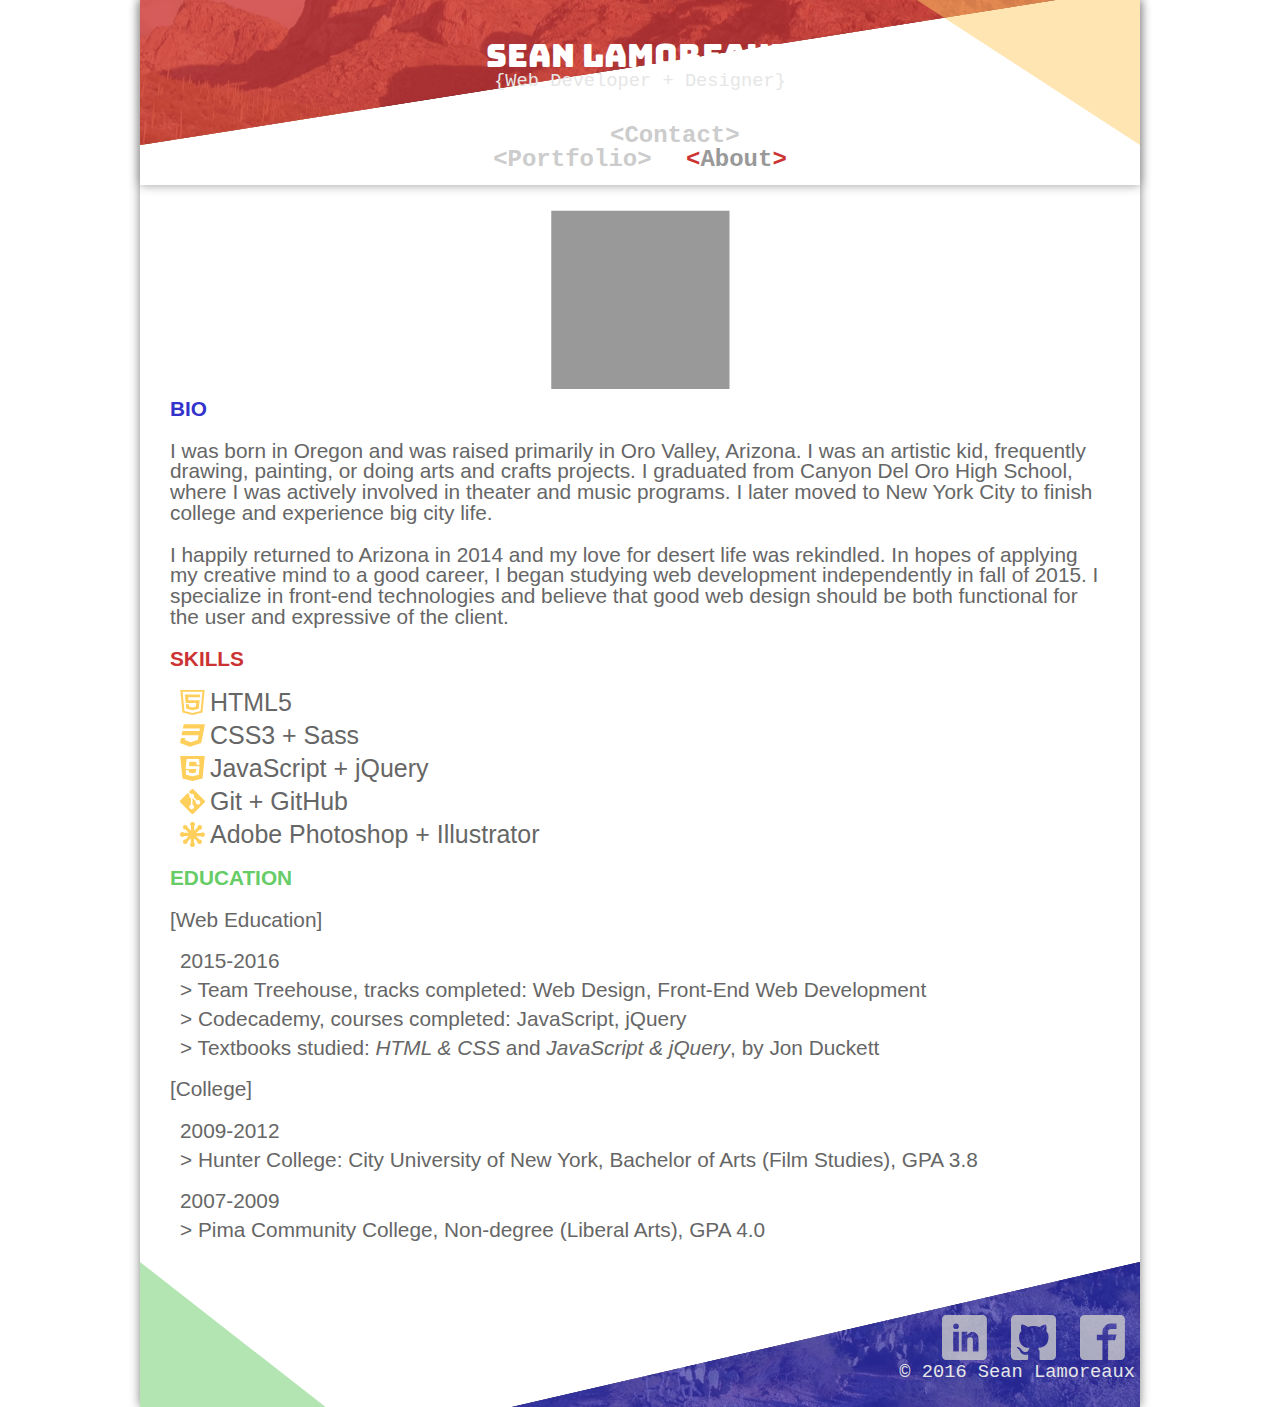
==== index.html @ a8bf20d6 "Initial commit containing all files/folders for project. Current state of project is mobile-size-ver" ====
<!DOCTYPE html>
<html>

<head>
  <meta charset="utf-8">
  <meta name="viewport" content="width=device-width, initial-scale=1.0">
  <title>Sean Lamoreaux: Front-End Web Developer + Designer</title>
  <link rel="stylesheet" type="text/css" href="reset.css" />
  <link href='https://fonts.googleapis.com/css?family=Bungee' rel='stylesheet' type='text/css'>
  <link rel="stylesheet" type="text/css" href="css/main.css" />
</head>

<body>
<div class="container">
<header>
  <hgroup>
  <h1>Sean Lamoreaux</h1><h3>{Web Developer + Designer}</h3>
  </hgroup>

  <div id="red">
    <div id="header-bg">
      <div id="red2"></div>
    </div>
  </div>

  <div id="yellow"></div>

  <nav>
    <ul>
      <li><a href="contact.html"><span>&lt;</span>Contact<span>&gt;</span></a></li>
      <li><a href="portfolio.html"><span>&lt;</span>Portfolio<span>&gt;</span></a></li>
      <li><a href="index.html" class="current"><span>&lt;</span>About<span>&gt;</span></a></li>
    </ul>
  </nav>
</header>

<div class="content">
  <div id="content-container">
   <div id="about">

    <img src="img/photoplaceholder.png" alt="placeholder" />

    <div id="bio">
      <p class="title">BIO</p>
      <p>I was born in Oregon and was raised primarily in Oro Valley, Arizona. I was an artistic kid, frequently drawing, painting, or doing arts and crafts projects. I graduated from Canyon Del Oro High School, where I was actively involved in theater and music programs. I later moved to New York City to finish college and experience big city life.</p>

      <p>I happily returned to Arizona in 2014 and my love for desert life was rekindled. In hopes of applying my creative mind to a good career, I began studying web development independently in fall of 2015. I specialize in front-end technologies and believe that good web design should be both functional for the user and expressive of the client.</p>
    </div>

    <div id="skills">
      <p class="title">SKILLS</p>
      <ul>
      	<li>HTML5</li>
      	<li>CSS3 + Sass</li>
      	<li>JavaScript + jQuery</li>
      	<li>Git + GitHub</li>
      	<li>Adobe Photoshop + Illustrator</li>
      </ul>
    </div>

    <div id="education">
      <p class="title">EDUCATION</p>
      <p>[Web Education]</p>

      <ul>
        <li>2015-2016</li>
        <li>&gt; Team Treehouse, tracks completed: Web Design, Front-End Web Development</li>
        <li>&gt; Codecademy, courses completed: JavaScript, jQuery</li>
        <li>&gt; Textbooks studied: <i>HTML &amp; CSS</i> and <i>JavaScript &amp; jQuery</i>, by Jon Duckett</li>
      </ul>

      <p>[College]</p>
      <ul>
        <li>2009-2012</li>
        <li>&gt; Hunter College: City University of New York, Bachelor of Arts (Film Studies), GPA 3.8</li>
      </ul>

      <ul>
        <li>2007-2009</li>
        <li>&gt; Pima Community College, Non-degree (Liberal Arts), GPA 4.0</li>
      </ul>
    </div>

    </div><!--about-->
  </div><!--content-container-->
</div> <!--content-->

<footer>
  <div id="fgroup">
    <a href="https://www.linkedin.com/in/sean-lamoreaux-163325121" target="_blank">
    <svg xmlns="http://www.w3.org/2000/svg" width="45" height="45" viewBox="0 0 45 45"><title>linkedin</title><path fill="#ccc"  d="M40.7,0H4.21A4.22,4.22,0,0,0,0,4.21V40.7a4.22,4.22,0,0,0,4.21,4.21H40.7a4.22,4.22,0,0,0,4.21-4.21V4.21A4.22,4.22,0,0,0,40.7,0ZM16.84,36.49H11.23V16.84h5.61ZM14,14a2.81,2.81,0,1,1,2.81-2.81A2.8,2.8,0,0,1,14,14ZM36.49,36.49H30.88V25.26a2.81,2.81,0,1,0-5.61,0V36.49H19.65V16.84h5.61v3.48c1.16-1.59,2.93-3.48,4.91-3.48,3.49,0,6.32,3.14,6.32,7Z" style="opacity:0.8"/></svg>
    </a>
    <a href="https://github.com/sclamoreaux" target="_blank">
    <svg xmlns="http://www.w3.org/2000/svg" width="45" height="45" viewBox="0 0 45 45"><title>github</title><path fill="#ccc"  d="M45,4.21V40.79A4.21,4.21,0,0,1,40.79,45H29.71l-.24,0a1,1,0,0,1-.37-.13,1.12,1.12,0,0,1-.55-1c0-.75,0-3.24,0-6.33A5.52,5.52,0,0,0,27,33.23c5.14-.57,10.54-2.52,10.54-11.39a8.93,8.93,0,0,0-2.37-6.2,8.27,8.27,0,0,0-.23-6.11S33,8.91,28.6,11.9A21.81,21.81,0,0,0,17,11.9c-4.41-3-6.35-2.37-6.35-2.37a8.27,8.27,0,0,0-.23,6.11,9,9,0,0,0-2.37,6.2c0,8.85,5.39,10.83,10.52,11.41a5,5,0,0,0-1.47,3.09c-1.32.59-4.66,1.61-6.72-1.92A4.84,4.84,0,0,0,6.88,32s-2.25,0-.16,1.41a6.11,6.11,0,0,1,2.57,3.38s1.35,4.12,7.78,2.72c0,1.93,0,3.75,0,4.3a1.08,1.08,0,0,1-1,1.13.39.39,0,0,1-.15,0H4.21A4.21,4.21,0,0,1,0,40.79V4.21A4.21,4.21,0,0,1,4.21,0H40.79A4.21,4.21,0,0,1,45,4.21Z" style="opacity:0.8"/></svg>
    </a>
    <a href="http://facebook.com/seanlamoreaux" target="_blank">
    <svg xmlns="http://www.w3.org/2000/svg" width="45" height="45" viewBox="0 0 45 45"><title>facebook</title><path fill="#ccc"  d="M40.7,0H4.21A4.22,4.22,0,0,0,0,4.21V40.7a4.22,4.22,0,0,0,4.21,4.21H22.46V25.26H16.84V19.65h5.61V16.84a8.44,8.44,0,0,1,8.42-8.42h5.61V14H30.88a2.82,2.82,0,0,0-2.81,2.81v2.81h8.42l-1.4,5.61h-7V44.91H40.7a4.22,4.22,0,0,0,4.21-4.21V4.21A4.22,4.22,0,0,0,40.7,0Z" style="opacity:0.8"/></svg>
    </a>
    <h3>&copy; 2016 Sean Lamoreaux</h3>
  </div>

  <div id="green"></div>

  <div id="blue">
    <div id="footer-bg">
      <div id="blue2"></div>
    </div>
  </div>
</footer>
</div>

<script src="https://code.jquery.com/jquery-1.12.0.min.js" type="text/javascript" charset="utf-8"></script>
<script src="nav.js" type="text/javascript" charset="utf-8"></script>
</body>

</html>
---- css/main.css ----
* {
  box-sizing: border-box; }

.container {
  margin: 0 auto;
  width: 100%; }
  @media screen and (min-width: 1000px) {
    .container {
      max-width: 1000px;
      box-shadow: 0px 0px 10px gray; } }

.content {
  padding-top: 15px;
  margin: 0 auto;
  width: 94%;
  min-height: 500px; }

#yellow, #green {
  position: absolute;
  z-index: 100; }

header, footer {
  max-width: 100%;
  position: relative;
  overflow: hidden; }

header {
  box-shadow: 0px 0px 10px #999999; }

hgroup {
  position: absolute;
  z-index: 200;
  width: 100%;
  top: 40px;
  text-align: center; }

header nav {
  position: relative;
  bottom: 5px; }

#red {
  width: 100%;
  height: 145px;
  background-color: rgba(204, 51, 51, 0.8);
  transform: skewY(-9deg);
  transform-origin: 0%;
  overflow: hidden; }

#header-bg {
  width: 100%;
  height: 100%;
  background-color: inherit;
  transform: skewY(9deg);
  transform-origin: 0%;
  background-image: url("../main-bg.jpg");
  background-repeat: no-repeat;
  background-position: center; }

#red2 {
  background-color: rgba(204, 51, 51, 0.8);
  width: 100%;
  height: 100%; }

#yellow {
  width: 100%;
  height: 145px;
  background-color: rgba(255, 204, 102, 0.5);
  transform: skewY(33deg);
  transform-origin: 100%;
  top: 0; }

#fgroup {
  position: absolute;
  z-index: 200;
  width: 100%;
  bottom: 25px;
  right: 5px;
  text-align: right; }

footer h4 {
  margin-right: 10px; }
footer svg {
  margin: 0 10px; }
footer svg:hover path {
  fill: white; }

#blue {
  width: 100%;
  height: 145px;
  background-color: rgba(51, 51, 204, 0.7);
  transform: skewY(-13deg);
  transform-origin: 100% 0%;
  overflow: hidden; }

#footer-bg {
  width: 100%;
  height: 100%;
  background-color: inherit;
  transform: skewY(13deg);
  transform-origin: 100% 0%;
  background-image: url("../main-bg.jpg");
  background-repeat: no-repeat;
  background-position: right bottom; }

#blue2 {
  background-color: rgba(51, 51, 204, 0.7);
  width: 100%;
  height: 100%; }

#green {
  width: 100%;
  height: 145px;
  background-color: rgba(102, 204, 102, 0.5);
  transform: skewY(38deg);
  transform-origin: 0% 100%;
  bottom: 0; }

h1 {
  font-family: Bungee, cursive;
  color: white;
  font-weight: normal; }

h2, h3, h4 {
  font-family: Courier, monospace;
  color: #E6E6E6;
  font-weight: normal; }

a {
  text-decoration: none;
  color: inherit; }

nav ul {
  font-family: Courier, monospace;
  color: #CCCCCC;
  font-weight: bold;
  font-size: 1.5em;
  text-align: center; }
  nav ul li {
    display: inline-block; }
    nav ul li:nth-of-type(1) {
      position: absolute;
      left: 46%;
      bottom: 1em; }
    nav ul li a {
      padding: 0px 10px; }
    nav ul li a:hover, nav ul li .current {
      color: #999999; }
      nav ul li a:hover > span, nav ul li .current > span {
        color: #CC3333; }

.content {
  font-family: Eurostile, sans-serif;
  font-size: 1.3em;
  color: #666666; }
  .content p, .content ul, .content ol {
    margin-bottom: 1em; }

.content ul {
  padding-left: 10px; }

li {
  margin: 8px 0; }

#about img {
  display: block;
  margin: 10px auto; }

.title {
  font-weight: bold; }

#skills li {
  font-size: 1.2em;
  padding-left: 30px;
  min-height: 25px;
  background-repeat: no-repeat;
  background-size: 25px 25px; }
  #skills li:nth-of-type(1) {
    background-image: url("../img/html5.svg"); }
  #skills li:nth-of-type(2) {
    background-image: url("../img/css3.svg"); }
  #skills li:nth-of-type(3) {
    background-image: url("../img/js.svg"); }
  #skills li:nth-of-type(4) {
    background-image: url("../img/git.svg"); }
  #skills li:nth-of-type(5) {
    background-image: url("../img/graphics.svg"); }
#skills .title {
  color: #CC3333; }

#bio .title {
  color: #3333CC; }

#education .title {
  color: #66CC66; }

input:not(.button), textarea {
  width: 100%;
  margin: 5px 0;
  font-size: 1em;
  font-family: Eurostile, sans-serif;
  color: #666666;
  border: 2px solid #999999; }

label {
  color: #CC3333;
  font-weight: bold; }

input:not(.button) {
  height: 35px; }

textarea {
  height: 200px; }

input#submit-button {
  height: 45px;
  width: 115px;
  background-color: #66CC66;
  font-size: 1.1em;
  font-weight: bold;
  color: white;
  border: none;
  cursor: pointer; }
  input#submit-button:hover {
    background-color: #39ac39; }
  input#submit-button:active {
    box-shadow: inset 0px 0px 15px #666666; }

fieldset {
  text-align: center; }

#contact-info {
  text-align: right;
  margin-bottom: 80px; }
  #contact-info li {
    font-size: 1.2em; }
    #contact-info li img {
      height: 25px;
      position: relative;
      top: 4px;
      margin-right: 8px; }

#portfolio {
  text-align: center; }

.project-container {
  max-width: 100%;
  margin: 20px auto;
  overflow: hidden; }
  .project-container h3 {
    margin-bottom: 8px;
    color: #CC3333; }
  .project-container:hover > h3 {
    color: #3333CC; }
  .project-container:hover .image-overlay {
    opacity: 1; }
  .project-container:hover a {
    opacity: 1;
    top: 0px; }

.project-image {
  position: relative; }
  .project-image img {
    max-width: 100%;
    display: block; }

.image-overlay {
  position: absolute;
  top: 0;
  bottom: 0;
  left: 0;
  right: 0;
  padding: 0 2%;
  width: 100%;
  background-color: rgba(0, 0, 0, 0.5);
  color: white;
  font-size: 1em;
  display: flex;
  justify-content: center;
  flex-direction: column;
  opacity: 0;
  transition-property: opacity;
  transition-duration: .4s; }
  .image-overlay button {
    background-color: #66CC66;
    color: white;
    font-size: 1em;
    font-family: Eurostile, sans-serif;
    padding: 10px 14px;
    margin: 0 5px;
    border: none;
    cursor: pointer; }
    .image-overlay button:hover {
      background-color: #39ac39; }
    .image-overlay button:active {
      box-shadow: inset 0px 0px 15px #666666; }
  .image-overlay a {
    position: relative;
    top: 80px;
    opacity: 0;
    transition-property: opacity, top;
    transition-duration: .3s;
    transition-delay: .3s; }

.upcoming-project {
  background-color: transparent;
  font-size: 1.5em;
  opacity: 1; }

/*# sourceMappingURL=main.css.map */
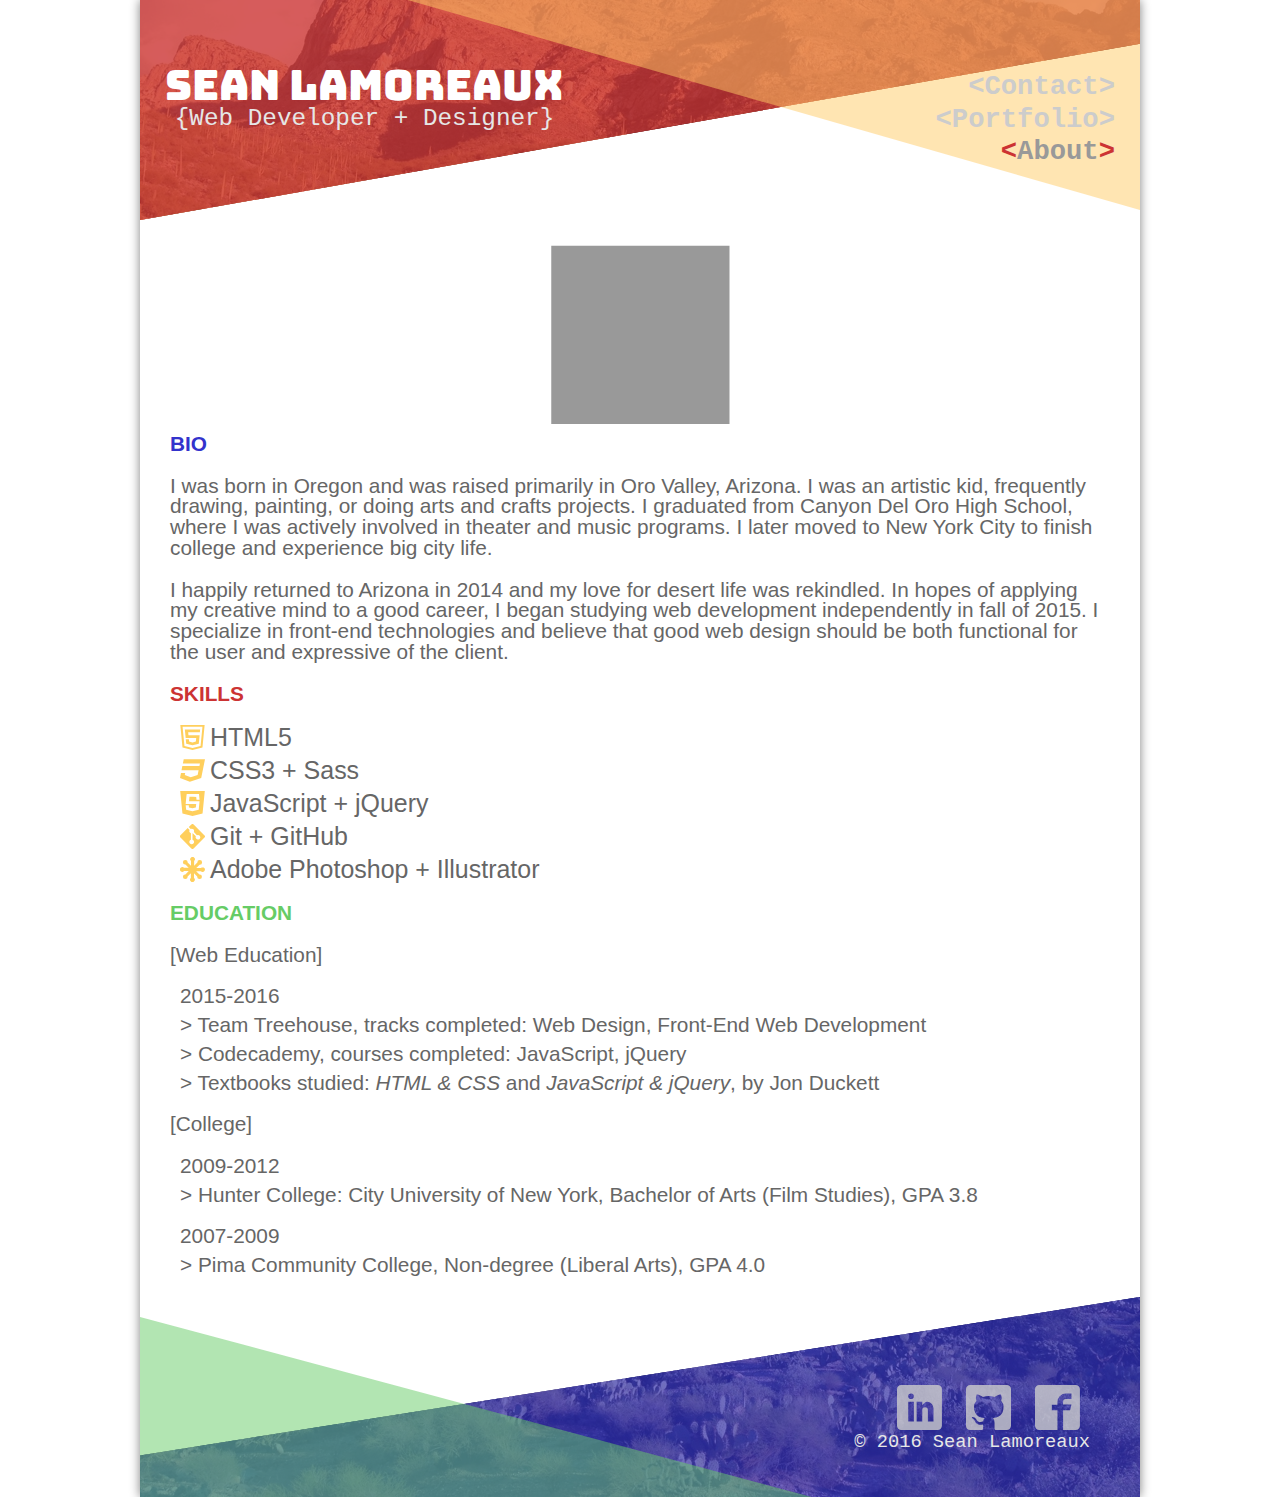
==== commit a3b4384e: "More progress on responsive breakpoints for header and footer, plus portfolio gallery." ====
--- a/index.html
+++ b/index.html
@@ -18,7 +18,7 @@
   </hgroup>
 
   <div id="red">
-    <div id="header-bg">
+    <div id="header-bg" class="backdrop">
       <div id="red2"></div>
     </div>
   </div>
@@ -102,7 +102,7 @@
   <div id="green"></div>
 
   <div id="blue">
-    <div id="footer-bg">
+    <div id="footer-bg" class="backdrop">
       <div id="blue2"></div>
     </div>
   </div>
--- a/css/main.css
+++ b/css/main.css
@@ -4,7 +4,7 @@
 .container {
   margin: 0 auto;
   width: 100%; }
-  @media screen and (min-width: 1000px) {
+  @media screen and (min-width: 980px) {
     .container {
       max-width: 1000px;
       box-shadow: 0px 0px 10px gray; } }
@@ -26,6 +26,9 @@
 
 header {
   box-shadow: 0px 0px 10px #999999; }
+  @media screen and (min-width: 768px) {
+    header {
+      box-shadow: none; } }
 
 hgroup {
   position: absolute;
@@ -33,10 +36,84 @@
   width: 100%;
   top: 40px;
   text-align: center; }
+  @media screen and (min-width: 401px) {
+    hgroup {
+      font-size: 1.1em; } }
+  @media screen and (min-width: 520px) {
+    hgroup {
+      width: auto;
+      left: 15px;
+      top: 50px; } }
+  @media screen and (min-width: 768px) {
+    hgroup {
+      font-size: 1.2em;
+      width: auto;
+      top: 65px;
+      left: 25px; } }
+  @media screen and (min-width: 980px) {
+    hgroup {
+      font-size: 1.3em; } }
 
 header nav {
   position: relative;
-  bottom: 5px; }
+  bottom: 5px;
+  font-family: Courier, monospace;
+  color: #CCCCCC;
+  font-weight: bold;
+  font-size: 1.5em;
+  text-align: center; }
+  @media screen and (min-width: 401px) {
+    header nav {
+      font-size: 1.6em;
+      left: 5%; } }
+  @media screen and (min-width: 520px) {
+    header nav {
+      position: absolute;
+      right: 0%;
+      left: 17%;
+      bottom: 3px;
+      z-index: 400; } }
+  @media screen and (min-width: 665px) {
+    header nav {
+      font-size: 1.7em;
+      bottom: 10px;
+      left: 19%; } }
+  @media screen and (min-width: 768px) {
+    header nav {
+      text-align: right;
+      bottom: 65px;
+      right: 15px; } }
+  @media screen and (min-width: 870px) {
+    header nav {
+      bottom: 70px; } }
+  @media screen and (min-width: 980px) {
+    header nav {
+      bottom: 50px; } }
+
+nav li {
+  display: inline-block; }
+  @media screen and (min-width: 768px) {
+    nav li {
+      display: block; } }
+  @media screen and (min-width: 870px) {
+    nav li {
+      margin: 5px 0; } }
+  @media screen and (min-width: 980px) {
+    nav li {
+      margin-top: 5px; } }
+  nav li:nth-of-type(1) {
+    position: absolute;
+    left: 46%;
+    bottom: 1em; }
+    @media screen and (min-width: 768px) {
+      nav li:nth-of-type(1) {
+        position: static; } }
+  nav li a {
+    padding: 0px 10px; }
+  nav li a:hover, nav li .current {
+    color: #999999; }
+    nav li a:hover > span, nav li .current > span {
+      color: #CC3333; }
 
 #red {
   width: 100%;
@@ -45,16 +122,33 @@
   transform: skewY(-9deg);
   transform-origin: 0%;
   overflow: hidden; }
-
-#header-bg {
-  width: 100%;
-  height: 100%;
-  background-color: inherit;
-  transform: skewY(9deg);
-  transform-origin: 0%;
-  background-image: url("../main-bg.jpg");
-  background-repeat: no-repeat;
-  background-position: center; }
+  #red > .backdrop {
+    width: 100%;
+    height: 100%;
+    background-color: inherit;
+    transform: skewY(9deg);
+    transform-origin: 0%;
+    background-image: url("../main-bg.jpg");
+    background-repeat: no-repeat;
+    background-position: center; }
+  @media screen and (min-width: 401px) {
+    #red {
+      height: 165px; } }
+  @media screen and (min-width: 520px) {
+    #red {
+      height: 175px; } }
+  @media screen and (min-width: 768px) {
+    #red {
+      height: 220px;
+      transform: skewY(-13deg); }
+      #red > .backdrop {
+        transform: skewY(13deg); } }
+  @media screen and (min-width: 980px) {
+    #red {
+      height: 220px;
+      transform: skewY(-10deg); }
+      #red > .backdrop {
+        transform: skewY(10deg); } }
 
 #red2 {
   background-color: rgba(204, 51, 51, 0.8);
@@ -68,6 +162,22 @@
   transform: skewY(33deg);
   transform-origin: 100%;
   top: 0; }
+  @media screen and (min-width: 401px) {
+    #yellow {
+      height: 165px;
+      transform: skewY(30deg); } }
+  @media screen and (min-width: 520px) {
+    #yellow {
+      height: 175px;
+      transform: skewY(28deg); } }
+  @media screen and (min-width: 768px) {
+    #yellow {
+      height: 210px;
+      transform: skewY(22deg); } }
+  @media screen and (min-width: 980px) {
+    #yellow {
+      height: 210px;
+      transform: skewY(16deg); } }
 
 #fgroup {
   position: absolute;
@@ -76,13 +186,19 @@
   bottom: 25px;
   right: 5px;
   text-align: right; }
-
-footer h4 {
-  margin-right: 10px; }
-footer svg {
-  margin: 0 10px; }
-footer svg:hover path {
-  fill: white; }
+  @media screen and (min-width: 768px) {
+    #fgroup {
+      bottom: 45px;
+      right: 50px; } }
+
+footer {
+  clear: both; }
+  footer h4 {
+    margin-right: 10px; }
+  footer svg {
+    margin: 0 10px; }
+  footer svg:hover path {
+    fill: white; }
 
 #blue {
   width: 100%;
@@ -91,16 +207,33 @@
   transform: skewY(-13deg);
   transform-origin: 100% 0%;
   overflow: hidden; }
-
-#footer-bg {
-  width: 100%;
-  height: 100%;
-  background-color: inherit;
-  transform: skewY(13deg);
-  transform-origin: 100% 0%;
-  background-image: url("../main-bg.jpg");
-  background-repeat: no-repeat;
-  background-position: right bottom; }
+  #blue > .backdrop {
+    width: 100%;
+    height: 100%;
+    background-color: inherit;
+    transform: skewY(13deg);
+    transform-origin: 100% 0%;
+    background-image: url("../main-bg.jpg");
+    background-repeat: no-repeat;
+    background-position: right bottom; }
+  @media screen and (min-width: 401px) {
+    #blue {
+      height: 165px; } }
+  @media screen and (min-width: 520px) {
+    #blue {
+      height: 175px; } }
+  @media screen and (min-width: 768px) {
+    #blue {
+      height: 190px;
+      transform: skewY(-10deg); }
+      #blue > .backdrop {
+        transform: skewY(10deg); } }
+  @media screen and (min-width: 980px) {
+    #blue {
+      height: 200px;
+      transform: skewY(-9deg); }
+      #blue > .backdrop {
+        transform: skewY(9deg); } }
 
 #blue2 {
   background-color: rgba(51, 51, 204, 0.7);
@@ -114,6 +247,22 @@
   transform: skewY(38deg);
   transform-origin: 0% 100%;
   bottom: 0; }
+  @media screen and (min-width: 401px) {
+    #green {
+      height: 165px;
+      transform: skewY(32deg); } }
+  @media screen and (min-width: 520px) {
+    #green {
+      height: 175px;
+      transform: skewY(28deg); } }
+  @media screen and (min-width: 768px) {
+    #green {
+      height: 170px;
+      transform: skewY(22deg); } }
+  @media screen and (min-width: 980px) {
+    #green {
+      height: 180px;
+      transform: skewY(15deg); } }
 
 h1 {
   font-family: Bungee, cursive;
@@ -128,25 +277,6 @@
 a {
   text-decoration: none;
   color: inherit; }
-
-nav ul {
-  font-family: Courier, monospace;
-  color: #CCCCCC;
-  font-weight: bold;
-  font-size: 1.5em;
-  text-align: center; }
-  nav ul li {
-    display: inline-block; }
-    nav ul li:nth-of-type(1) {
-      position: absolute;
-      left: 46%;
-      bottom: 1em; }
-    nav ul li a {
-      padding: 0px 10px; }
-    nav ul li a:hover, nav ul li .current {
-      color: #999999; }
-      nav ul li a:hover > span, nav ul li .current > span {
-        color: #CC3333; }
 
 .content {
   font-family: Eurostile, sans-serif;
@@ -158,7 +288,7 @@
 .content ul {
   padding-left: 10px; }
 
-li {
+.content li {
   margin: 8px 0; }
 
 #about img {
@@ -246,6 +376,14 @@
   max-width: 100%;
   margin: 20px auto;
   overflow: hidden; }
+  @media screen and (min-width: 520px) {
+    .project-container {
+      max-width: 550px; } }
+  @media screen and (min-width: 768px) {
+    .project-container {
+      max-width: 45%;
+      margin: 2.5%;
+      float: left; } }
   .project-container h3 {
     margin-bottom: 8px;
     color: #CC3333; }
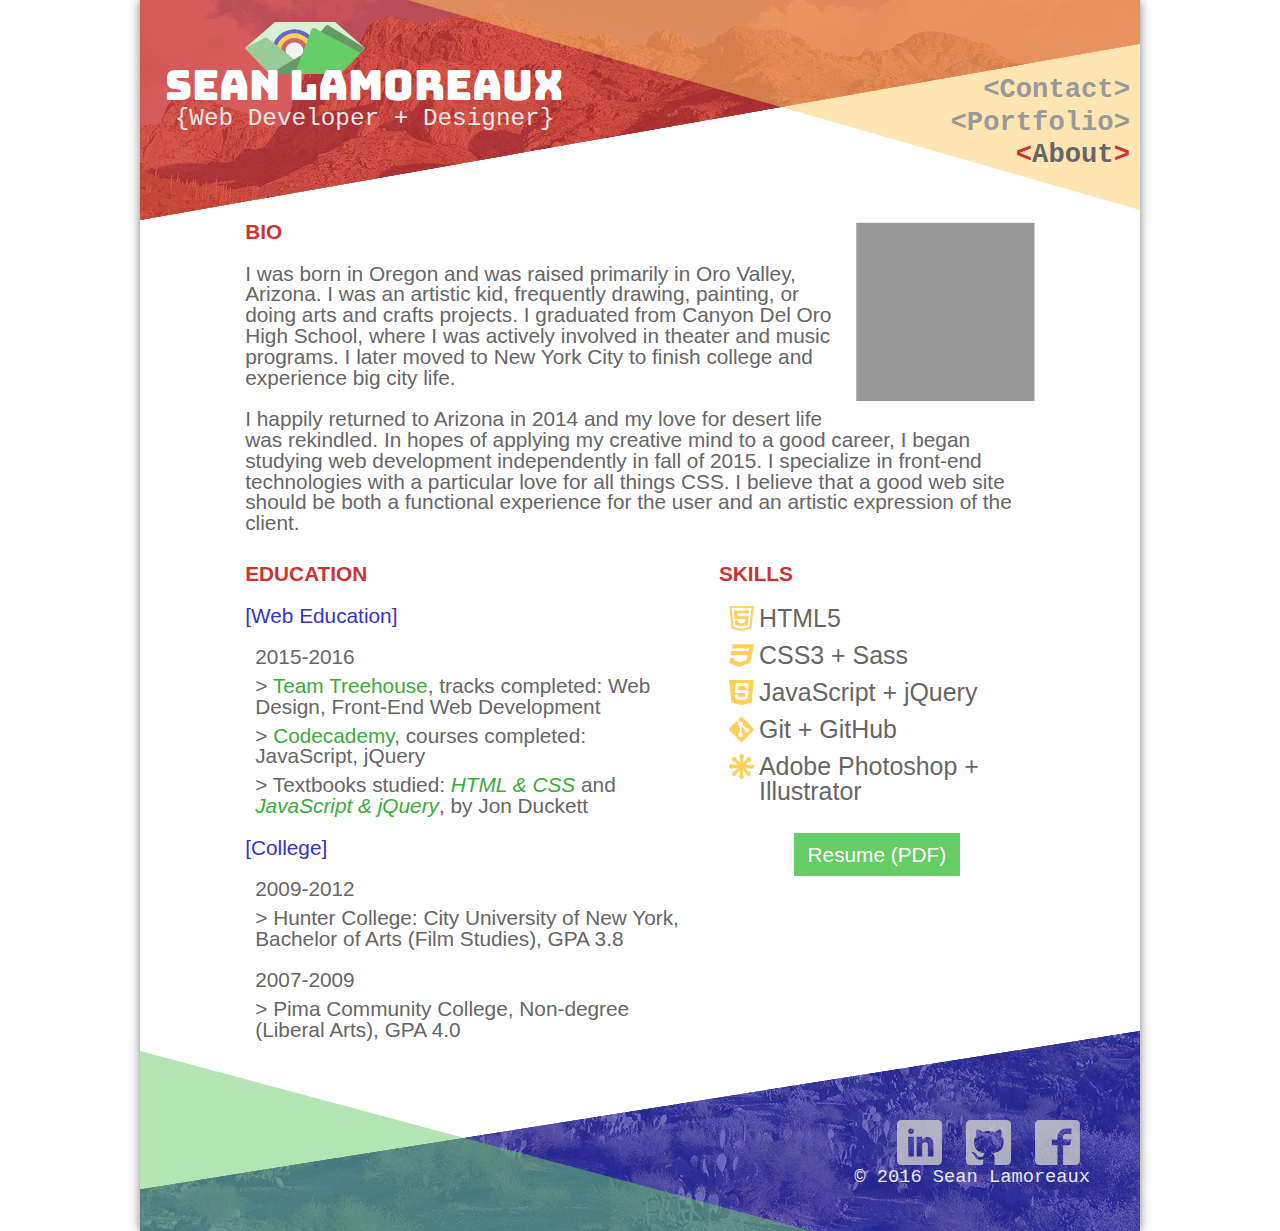
==== commit a9891a6e: "Added logo image to header. Tinkered with some font colors. Removed improper use of button elements " ====
--- a/index.html
+++ b/index.html
@@ -14,6 +14,7 @@
 <div class="container">
 <header>
   <hgroup>
+    <img src="img/LogoSean.svg" alt="logo" />
   <h1>Sean Lamoreaux</h1><h3>{Web Developer + Designer}</h3>
   </hgroup>
 
@@ -44,7 +45,7 @@
       <p class="title">BIO</p>
       <p>I was born in Oregon and was raised primarily in Oro Valley, Arizona. I was an artistic kid, frequently drawing, painting, or doing arts and crafts projects. I graduated from Canyon Del Oro High School, where I was actively involved in theater and music programs. I later moved to New York City to finish college and experience big city life.</p>
 
-      <p>I happily returned to Arizona in 2014 and my love for desert life was rekindled. In hopes of applying my creative mind to a good career, I began studying web development independently in fall of 2015. I specialize in front-end technologies and believe that good web design should be both functional for the user and expressive of the client.</p>
+      <p>I happily returned to Arizona in 2014 and my love for desert life was rekindled. In hopes of applying my creative mind to a good career, I began studying web development independently in fall of 2015. I specialize in front-end technologies with a particular love for all things CSS. I believe that a good web site should be both a functional experience for the user and an artistic expression of the client.</p>
     </div>
 
     <div id="skills">
@@ -56,20 +57,25 @@
       	<li>Git + GitHub</li>
       	<li>Adobe Photoshop + Illustrator</li>
       </ul>
+      <br />
+      <div class="button-center">
+        <p><a href="#" class="button">Resume (PDF)</a></p>
+      </div>
+      <br />
     </div>
 
     <div id="education">
       <p class="title">EDUCATION</p>
-      <p>[Web Education]</p>
+      <p><span>[Web Education]</span></p>
 
       <ul>
         <li>2015-2016</li>
-        <li>&gt; Team Treehouse, tracks completed: Web Design, Front-End Web Development</li>
-        <li>&gt; Codecademy, courses completed: JavaScript, jQuery</li>
-        <li>&gt; Textbooks studied: <i>HTML &amp; CSS</i> and <i>JavaScript &amp; jQuery</i>, by Jon Duckett</li>
+        <li>&gt; <a href="https://teamtreehouse.com/seanlamoreaux" target="_blank">Team Treehouse</a>, tracks completed: Web Design, Front-End Web Development</li>
+        <li>&gt; <a href="https://www.codecademy.com/SeanCL" target="_blank">Codecademy</a>, courses completed: JavaScript, jQuery</li>
+        <li>&gt; Textbooks studied: <a href="http://www.htmlandcssbook.com/" target="_blank"><i>HTML &amp; CSS</i></a> and <a href="http://javascriptbook.com/" target="_blank"><i>JavaScript &amp; jQuery</i></a>, by Jon Duckett</li>
       </ul>
 
-      <p>[College]</p>
+      <p><span>[College]</span></p>
       <ul>
         <li>2009-2012</li>
         <li>&gt; Hunter College: City University of New York, Bachelor of Arts (Film Studies), GPA 3.8</li>
@@ -87,7 +93,7 @@
 
 <footer>
   <div id="fgroup">
-    <a href="https://www.linkedin.com/in/sean-lamoreaux-163325121" target="_blank">
+    <a href="https://www.linkedin.com/in/sean-lamoreaux" target="_blank">
     <svg xmlns="http://www.w3.org/2000/svg" width="45" height="45" viewBox="0 0 45 45"><title>linkedin</title><path fill="#ccc"  d="M40.7,0H4.21A4.22,4.22,0,0,0,0,4.21V40.7a4.22,4.22,0,0,0,4.21,4.21H40.7a4.22,4.22,0,0,0,4.21-4.21V4.21A4.22,4.22,0,0,0,40.7,0ZM16.84,36.49H11.23V16.84h5.61ZM14,14a2.81,2.81,0,1,1,2.81-2.81A2.8,2.8,0,0,1,14,14ZM36.49,36.49H30.88V25.26a2.81,2.81,0,1,0-5.61,0V36.49H19.65V16.84h5.61v3.48c1.16-1.59,2.93-3.48,4.91-3.48,3.49,0,6.32,3.14,6.32,7Z" style="opacity:0.8"/></svg>
     </a>
     <a href="https://github.com/sclamoreaux" target="_blank">
--- a/css/main.css
+++ b/css/main.css
@@ -1,3 +1,17 @@
+.content a.button {
+  background-color: #66CC66;
+  color: white;
+  font-size: 1em;
+  font-family: Eurostile, sans-serif;
+  padding: 10px 14px;
+  margin: 0 5px;
+  border: none; }
+  .content a.button:hover {
+    color: white;
+    background-color: #39ac39; }
+  .content a.button:active {
+    box-shadow: inset 0px 0px 15px #666666; }
+
 * {
   box-sizing: border-box; }
 
@@ -10,10 +24,20 @@
       box-shadow: 0px 0px 10px gray; } }
 
 .content {
-  padding-top: 15px;
   margin: 0 auto;
   width: 94%;
   min-height: 500px; }
+  @media screen and (min-width: 768px) {
+    .content {
+      margin-top: -18px; } }
+
+@media screen and (min-width: 665px) {
+  #content-container {
+    width: 90%;
+    margin: 0 auto; } }
+@media screen and (min-width: 870px) {
+  #content-container {
+    width: 84%; } }
 
 #yellow, #green {
   position: absolute;
@@ -25,7 +49,8 @@
   overflow: hidden; }
 
 header {
-  box-shadow: 0px 0px 10px #999999; }
+  box-shadow: 0px 0px 10px #999999;
+  margin-bottom: 20px; }
   @media screen and (min-width: 768px) {
     header {
       box-shadow: none; } }
@@ -53,12 +78,18 @@
   @media screen and (min-width: 980px) {
     hgroup {
       font-size: 1.3em; } }
+  hgroup img {
+    position: absolute;
+    width: 120px;
+    right: 50%;
+    top: -65%;
+    z-index: -1; }
 
 header nav {
   position: relative;
   bottom: 5px;
   font-family: Courier, monospace;
-  color: #CCCCCC;
+  color: #999999;
   font-weight: bold;
   font-size: 1.5em;
   text-align: center; }
@@ -81,14 +112,12 @@
   @media screen and (min-width: 768px) {
     header nav {
       text-align: right;
-      bottom: 65px;
-      right: 15px; } }
+      font-size: 1.6em;
+      bottom: 48px; } }
   @media screen and (min-width: 870px) {
     header nav {
-      bottom: 70px; } }
-  @media screen and (min-width: 980px) {
-    header nav {
-      bottom: 50px; } }
+      font-size: 1.7em;
+      bottom: 47px; } }
 
 nav li {
   display: inline-block; }
@@ -111,7 +140,7 @@
   nav li a {
     padding: 0px 10px; }
   nav li a:hover, nav li .current {
-    color: #999999; }
+    color: #666666; }
     nav li a:hover > span, nav li .current > span {
       color: #CC3333; }
 
@@ -128,9 +157,15 @@
     background-color: inherit;
     transform: skewY(9deg);
     transform-origin: 0%;
-    background-image: url("../main-bg.jpg");
+    background-image: url("../img/bg-small.jpg");
     background-repeat: no-repeat;
-    background-position: center; }
+    background-position: top; }
+    @media screen and (min-width: 520px) {
+      #red > .backdrop {
+        background-image: url("../img/bg-medium.jpg"); } }
+    @media screen and (min-width: 665px) {
+      #red > .backdrop {
+        background-image: url("../img/bg-large.jpg"); } }
   @media screen and (min-width: 401px) {
     #red {
       height: 165px; } }
@@ -140,9 +175,9 @@
   @media screen and (min-width: 768px) {
     #red {
       height: 220px;
-      transform: skewY(-13deg); }
+      transform: skewY(-11deg); }
       #red > .backdrop {
-        transform: skewY(13deg); } }
+        transform: skewY(11deg); } }
   @media screen and (min-width: 980px) {
     #red {
       height: 220px;
@@ -173,7 +208,7 @@
   @media screen and (min-width: 768px) {
     #yellow {
       height: 210px;
-      transform: skewY(22deg); } }
+      transform: skewY(18deg); } }
   @media screen and (min-width: 980px) {
     #yellow {
       height: 210px;
@@ -192,7 +227,8 @@
       right: 50px; } }
 
 footer {
-  clear: both; }
+  clear: both;
+  margin-top: -25px; }
   footer h4 {
     margin-right: 10px; }
   footer svg {
@@ -213,9 +249,15 @@
     background-color: inherit;
     transform: skewY(13deg);
     transform-origin: 100% 0%;
-    background-image: url("../main-bg.jpg");
+    background-image: url("../img/bg-small.jpg");
     background-repeat: no-repeat;
     background-position: right bottom; }
+    @media screen and (min-width: 520px) {
+      #blue > .backdrop {
+        background-image: url("../img/bg-medium.jpg"); } }
+    @media screen and (min-width: 665px) {
+      #blue > .backdrop {
+        background-image: url("../img/bg-large.jpg"); } }
   @media screen and (min-width: 401px) {
     #blue {
       height: 165px; } }
@@ -284,6 +326,10 @@
   color: #666666; }
   .content p, .content ul, .content ol {
     margin-bottom: 1em; }
+  .content a {
+    color: #39ac39; }
+    .content a:hover {
+      color: #66CC66; }
 
 .content ul {
   padding-left: 10px; }
@@ -294,10 +340,20 @@
 #about img {
   display: block;
   margin: 10px auto; }
+  @media screen and (min-width: 768px) {
+    #about img {
+      float: right;
+      margin: 0 0 15px 15px; } }
+
+#about span {
+  color: #3333CC; }
 
 .title {
-  font-weight: bold; }
-
+  font-weight: bold;
+  color: #CC3333; }
+
+#skills .button-center {
+  text-align: center; }
 #skills li {
   font-size: 1.2em;
   padding-left: 30px;
@@ -314,14 +370,25 @@
     background-image: url("../img/git.svg"); }
   #skills li:nth-of-type(5) {
     background-image: url("../img/graphics.svg"); }
-#skills .title {
-  color: #CC3333; }
-
-#bio .title {
-  color: #3333CC; }
-
-#education .title {
-  color: #66CC66; }
+  @media screen and (min-width: 768px) {
+    #skills li {
+      margin: 12px 0; } }
+
+@media screen and (min-width: 768px) {
+  #skills {
+    float: right;
+    width: 40%;
+    margin-left: 2.5%; } }
+
+@media screen and (min-width: 768px) {
+  #education {
+    float: left;
+    width: 55%;
+    margin-right: 2.5%;
+    margin-bottom: -30px; } }
+
+#bio {
+  margin-bottom: 30px; }
 
 input:not(.button), textarea {
   width: 100%;
@@ -368,9 +435,23 @@
       position: relative;
       top: 4px;
       margin-right: 8px; }
+  @media screen and (min-width: 768px) {
+    #contact-info {
+      float: left;
+      width: 40%;
+      margin-right: 5%; } }
+
+@media screen and (min-width: 768px) {
+  #contact-form {
+    float: right;
+    width: 50%;
+    margin-left: 5%; } }
 
 #portfolio {
   text-align: center; }
+  @media screen and (min-width: 768px) {
+    #portfolio {
+      margin-top: -45px; } }
 
 .project-container {
   max-width: 100%;
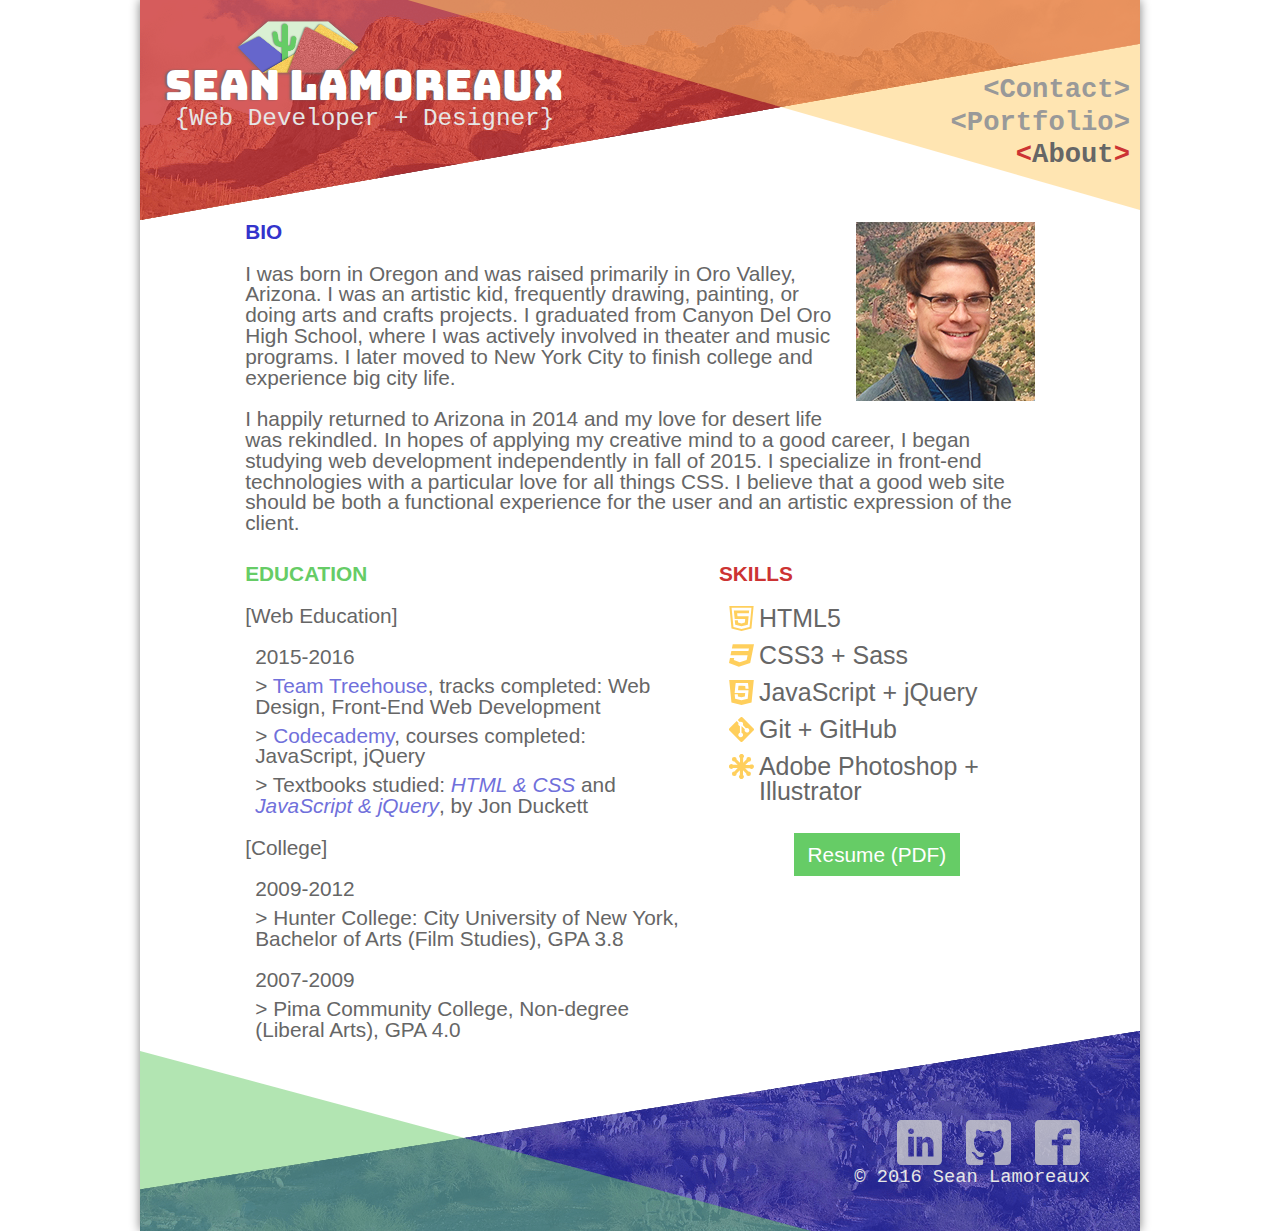
==== commit 2753d8bd: "Added photo to bio. Added newly designed cactus logo. Minor text shadow to header. Tinkered with som" ====
--- a/index.html
+++ b/index.html
@@ -13,10 +13,10 @@
 <body>
 <div class="container">
 <header>
-  <hgroup>
-    <img src="img/LogoSean.svg" alt="logo" />
-  <h1>Sean Lamoreaux</h1><h3>{Web Developer + Designer}</h3>
-  </hgroup>
+  <div class="hgroup">
+    <img src="img/LogoCactus_shadow.png" alt="logo" />
+    <h1>Sean Lamoreaux</h1><h3>{Web Developer + Designer}</h3>
+  </div>
 
   <div id="red">
     <div id="header-bg" class="backdrop">
@@ -39,7 +39,7 @@
   <div id="content-container">
    <div id="about">
 
-    <img src="img/photoplaceholder.png" alt="placeholder" />
+    <img src="img/seanportrait.jpg" alt="Photo of Sean Lamoreaux" />
 
     <div id="bio">
       <p class="title">BIO</p>
--- a/css/main.css
+++ b/css/main.css
@@ -55,41 +55,43 @@
     header {
       box-shadow: none; } }
 
-hgroup {
+.hgroup {
   position: absolute;
   z-index: 200;
   width: 100%;
   top: 40px;
   text-align: center; }
   @media screen and (min-width: 401px) {
-    hgroup {
+    .hgroup {
       font-size: 1.1em; } }
   @media screen and (min-width: 520px) {
-    hgroup {
+    .hgroup {
       width: auto;
       left: 15px;
       top: 50px; } }
   @media screen and (min-width: 768px) {
-    hgroup {
+    .hgroup {
       font-size: 1.2em;
       width: auto;
       top: 65px;
       left: 25px; } }
   @media screen and (min-width: 980px) {
-    hgroup {
+    .hgroup {
       font-size: 1.3em; } }
-  hgroup img {
+  .hgroup img {
     position: absolute;
-    width: 120px;
+    width: 135px;
     right: 50%;
-    top: -65%;
+    top: -75%;
     z-index: -1; }
+  .hgroup h1 {
+    text-shadow: -2px 0px 2px rgba(102, 102, 102, 0.8); }
 
 header nav {
   position: relative;
   bottom: 5px;
   font-family: Courier, monospace;
-  color: #999999;
+  color: #CCCCCC;
   font-weight: bold;
   font-size: 1.5em;
   text-align: center; }
@@ -111,6 +113,7 @@
       left: 19%; } }
   @media screen and (min-width: 768px) {
     header nav {
+      color: #999999;
       text-align: right;
       font-size: 1.6em;
       bottom: 48px; } }
@@ -140,7 +143,10 @@
   nav li a {
     padding: 0px 10px; }
   nav li a:hover, nav li .current {
-    color: #666666; }
+    color: #999999; }
+    @media screen and (min-width: 768px) {
+      nav li a:hover, nav li .current {
+        color: #666666; } }
     nav li a:hover > span, nav li .current > span {
       color: #CC3333; }
 
@@ -327,9 +333,9 @@
   .content p, .content ul, .content ol {
     margin-bottom: 1em; }
   .content a {
-    color: #39ac39; }
+    color: #7070db; }
     .content a:hover {
-      color: #66CC66; }
+      color: #3333CC; }
 
 .content ul {
   padding-left: 10px; }
@@ -339,14 +345,12 @@
 
 #about img {
   display: block;
-  margin: 10px auto; }
+  margin: 10px auto;
+  opacity: .9; }
   @media screen and (min-width: 768px) {
     #about img {
       float: right;
       margin: 0 0 15px 15px; } }
-
-#about span {
-  color: #3333CC; }
 
 .title {
   font-weight: bold;
@@ -380,6 +384,12 @@
     width: 40%;
     margin-left: 2.5%; } }
 
+#bio .title {
+  color: #3333CC; }
+
+#education .title {
+  color: #66CC66; }
+
 @media screen and (min-width: 768px) {
   #education {
     float: left;
@@ -427,16 +437,17 @@
 
 #contact-info {
   text-align: right;
-  margin-bottom: 80px; }
+  margin-bottom: 40px; }
   #contact-info li {
     font-size: 1.2em; }
-    #contact-info li img {
+    #contact-info li img.icon {
       height: 25px;
       position: relative;
       top: 4px;
       margin-right: 8px; }
   @media screen and (min-width: 768px) {
     #contact-info {
+      margin-bottom: 0;
       float: left;
       width: 40%;
       margin-right: 5%; } }
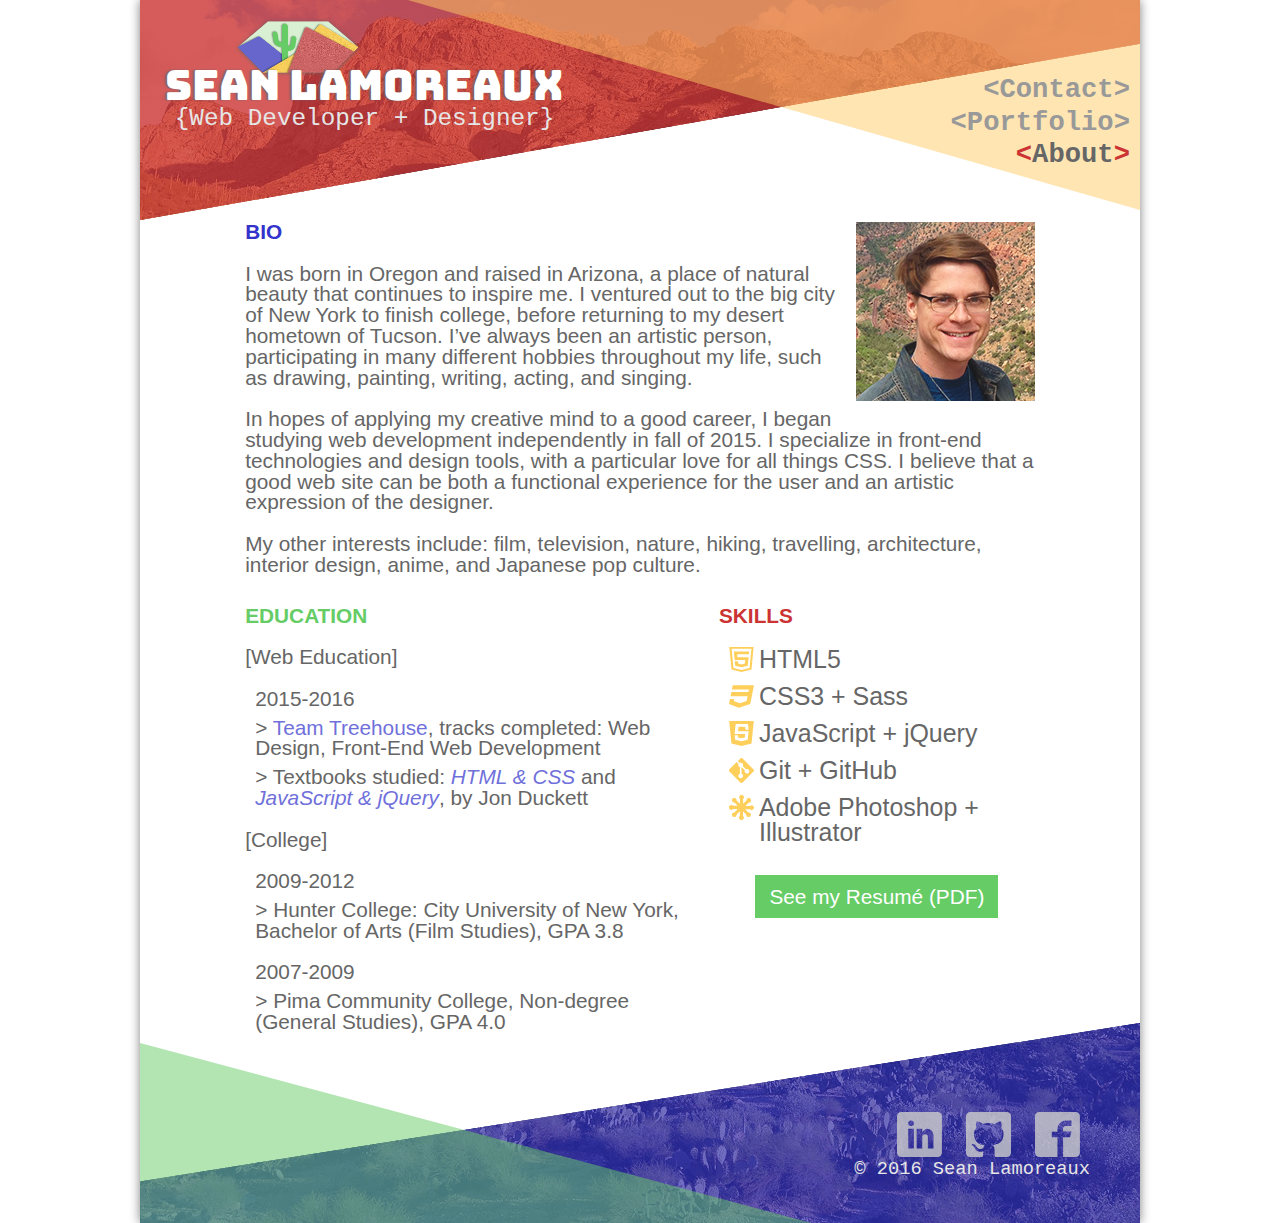
==== commit 8bc0f0c2: "Tweaked BIO and contact info. Added link to resume PDF. Added JS and PHP attempting to make contact " ====
--- a/index.html
+++ b/index.html
@@ -43,9 +43,11 @@
 
     <div id="bio">
       <p class="title">BIO</p>
-      <p>I was born in Oregon and was raised primarily in Oro Valley, Arizona. I was an artistic kid, frequently drawing, painting, or doing arts and crafts projects. I graduated from Canyon Del Oro High School, where I was actively involved in theater and music programs. I later moved to New York City to finish college and experience big city life.</p>
+      <p>I was born in Oregon and raised in Arizona, a place of natural beauty that continues to inspire me. I ventured out to the big city of New York to finish college, before returning to my desert hometown of Tucson. I’ve always been an artistic person, participating in many different hobbies throughout my life, such as drawing, painting, writing, acting, and singing.</p>
 
-      <p>I happily returned to Arizona in 2014 and my love for desert life was rekindled. In hopes of applying my creative mind to a good career, I began studying web development independently in fall of 2015. I specialize in front-end technologies with a particular love for all things CSS. I believe that a good web site should be both a functional experience for the user and an artistic expression of the client.</p>
+      <p>In hopes of applying my creative mind to a good career, I began studying web development independently in fall of 2015. I specialize in front-end technologies and design tools, with a particular love for all things CSS. I believe that a good web site can be both a functional experience for the user and an artistic expression of the designer. </p>
+
+      <p>My other interests include: film, television, nature, hiking, travelling, architecture, interior design, anime, and Japanese pop culture.</p>
     </div>
 
     <div id="skills">
@@ -59,7 +61,8 @@
       </ul>
       <br />
       <div class="button-center">
-        <p><a href="#" class="button">Resume (PDF)</a></p>
+        <!-- <p>Please download my resum&#233;:</p> -->
+        <p><a href="SeanLamoreaux2016.pdf" class="button" target="_blank">See my Resum&#233; (PDF)</a></p>
       </div>
       <br />
     </div>
@@ -71,7 +74,6 @@
       <ul>
         <li>2015-2016</li>
         <li>&gt; <a href="https://teamtreehouse.com/seanlamoreaux" target="_blank">Team Treehouse</a>, tracks completed: Web Design, Front-End Web Development</li>
-        <li>&gt; <a href="https://www.codecademy.com/SeanCL" target="_blank">Codecademy</a>, courses completed: JavaScript, jQuery</li>
         <li>&gt; Textbooks studied: <a href="http://www.htmlandcssbook.com/" target="_blank"><i>HTML &amp; CSS</i></a> and <a href="http://javascriptbook.com/" target="_blank"><i>JavaScript &amp; jQuery</i></a>, by Jon Duckett</li>
       </ul>
 
@@ -83,7 +85,7 @@
 
       <ul>
         <li>2007-2009</li>
-        <li>&gt; Pima Community College, Non-degree (Liberal Arts), GPA 4.0</li>
+        <li>&gt; Pima Community College, Non-degree (General Studies), GPA 4.0</li>
       </ul>
     </div>
 
@@ -117,6 +119,7 @@
 
 <script src="https://code.jquery.com/jquery-1.12.0.min.js" type="text/javascript" charset="utf-8"></script>
 <script src="nav.js" type="text/javascript" charset="utf-8"></script>
+<script src="app2.js" type="text/javascript" charset="utf-8"></script>
 </body>
 
 </html>
--- a/css/main.css
+++ b/css/main.css
@@ -343,6 +343,28 @@
 .content li {
   margin: 8px 0; }
 
+.success {
+  padding: 1em;
+  margin-bottom: 0.75rem;
+  text-shadow: 0 1px 0 rgba(255, 255, 255, 0.5);
+  color: #468847;
+  background-color: #dff0d8;
+  border: 1px solid #d6e9c6;
+  -webkit-border-radius: 4px;
+  -moz-border-radius: 4px;
+  border-radius: 4px; }
+
+.error {
+  padding: 1em;
+  margin-bottom: 0.75rem;
+  text-shadow: 0 1px 0 rgba(255, 255, 255, 0.5);
+  color: #b94a48;
+  background-color: #f2dede;
+  border: 1px solid rgba(185, 74, 72, 0.3);
+  -webkit-border-radius: 4px;
+  -moz-border-radius: 4px;
+  border-radius: 4px; }
+
 #about img {
   display: block;
   margin: 10px auto;
@@ -432,7 +454,7 @@
   input#submit-button:active {
     box-shadow: inset 0px 0px 15px #666666; }
 
-fieldset {
+.fieldset {
   text-align: center; }
 
 #contact-info {
